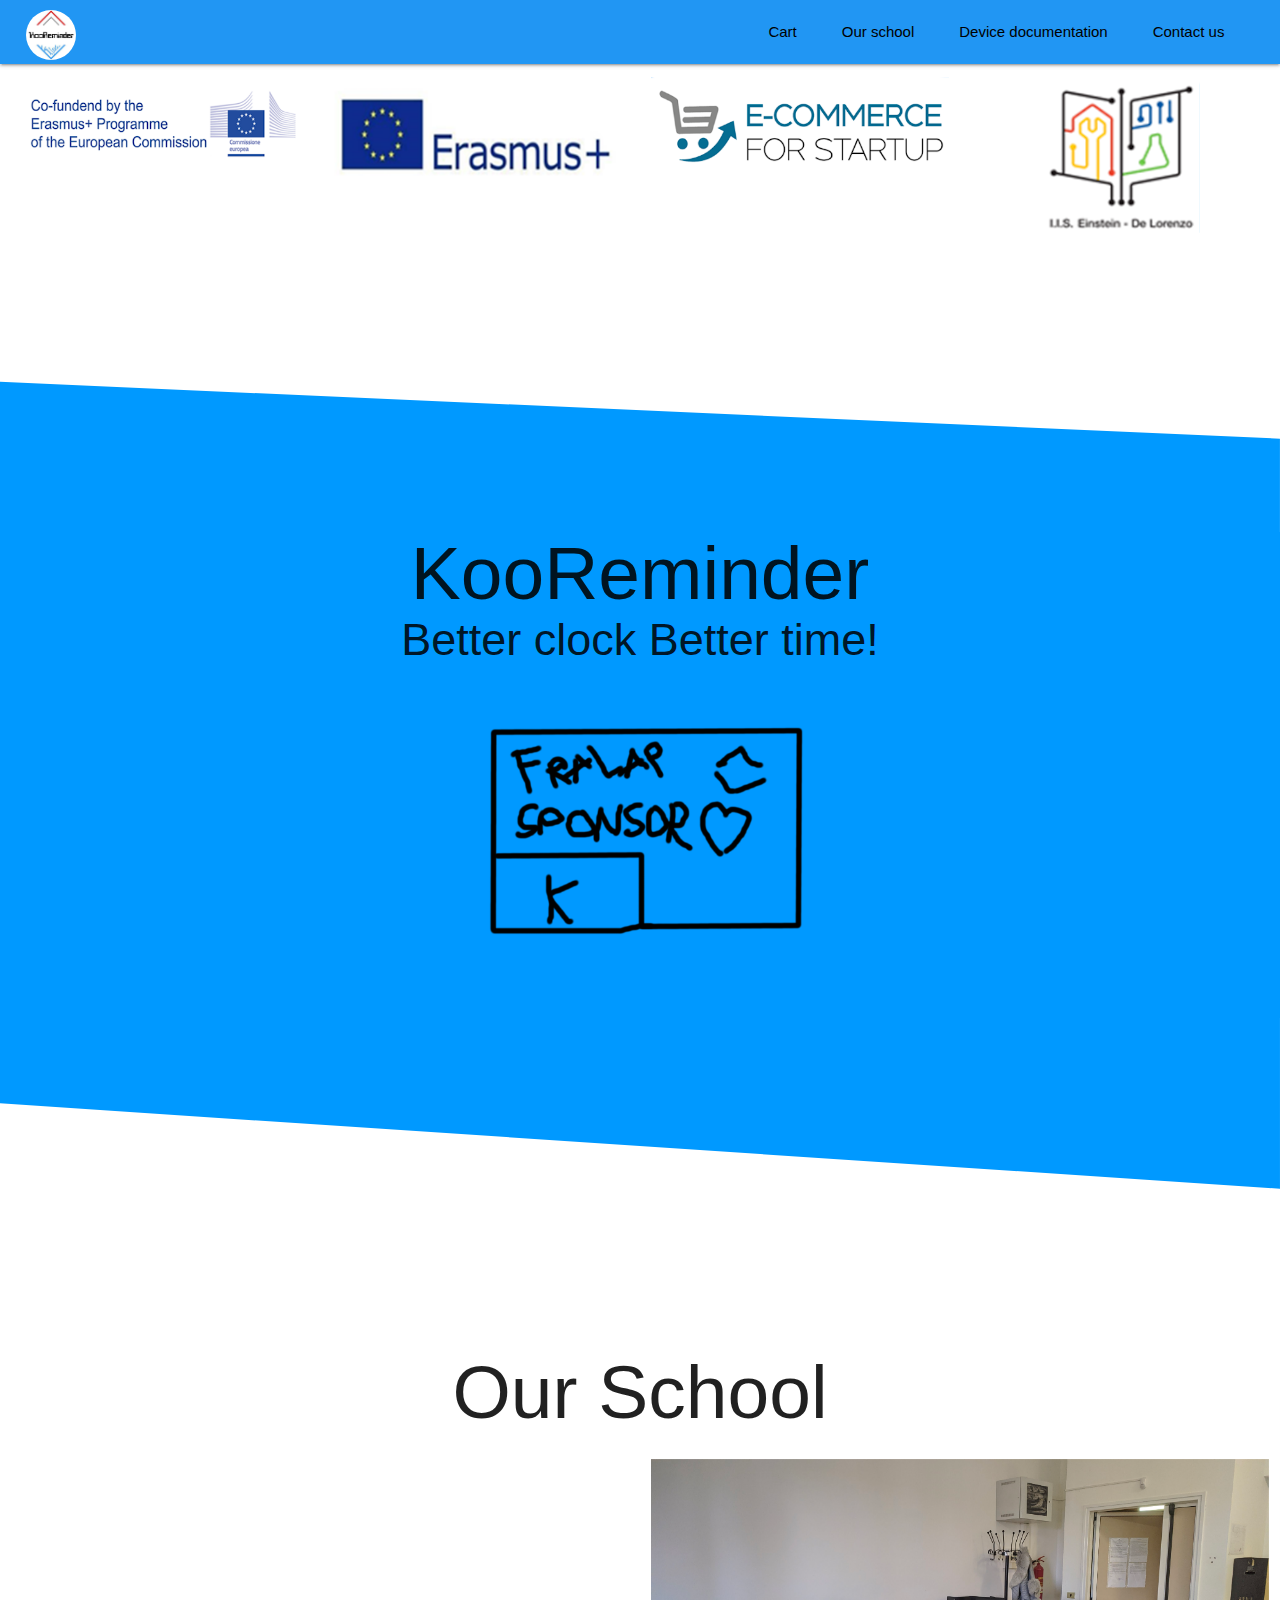
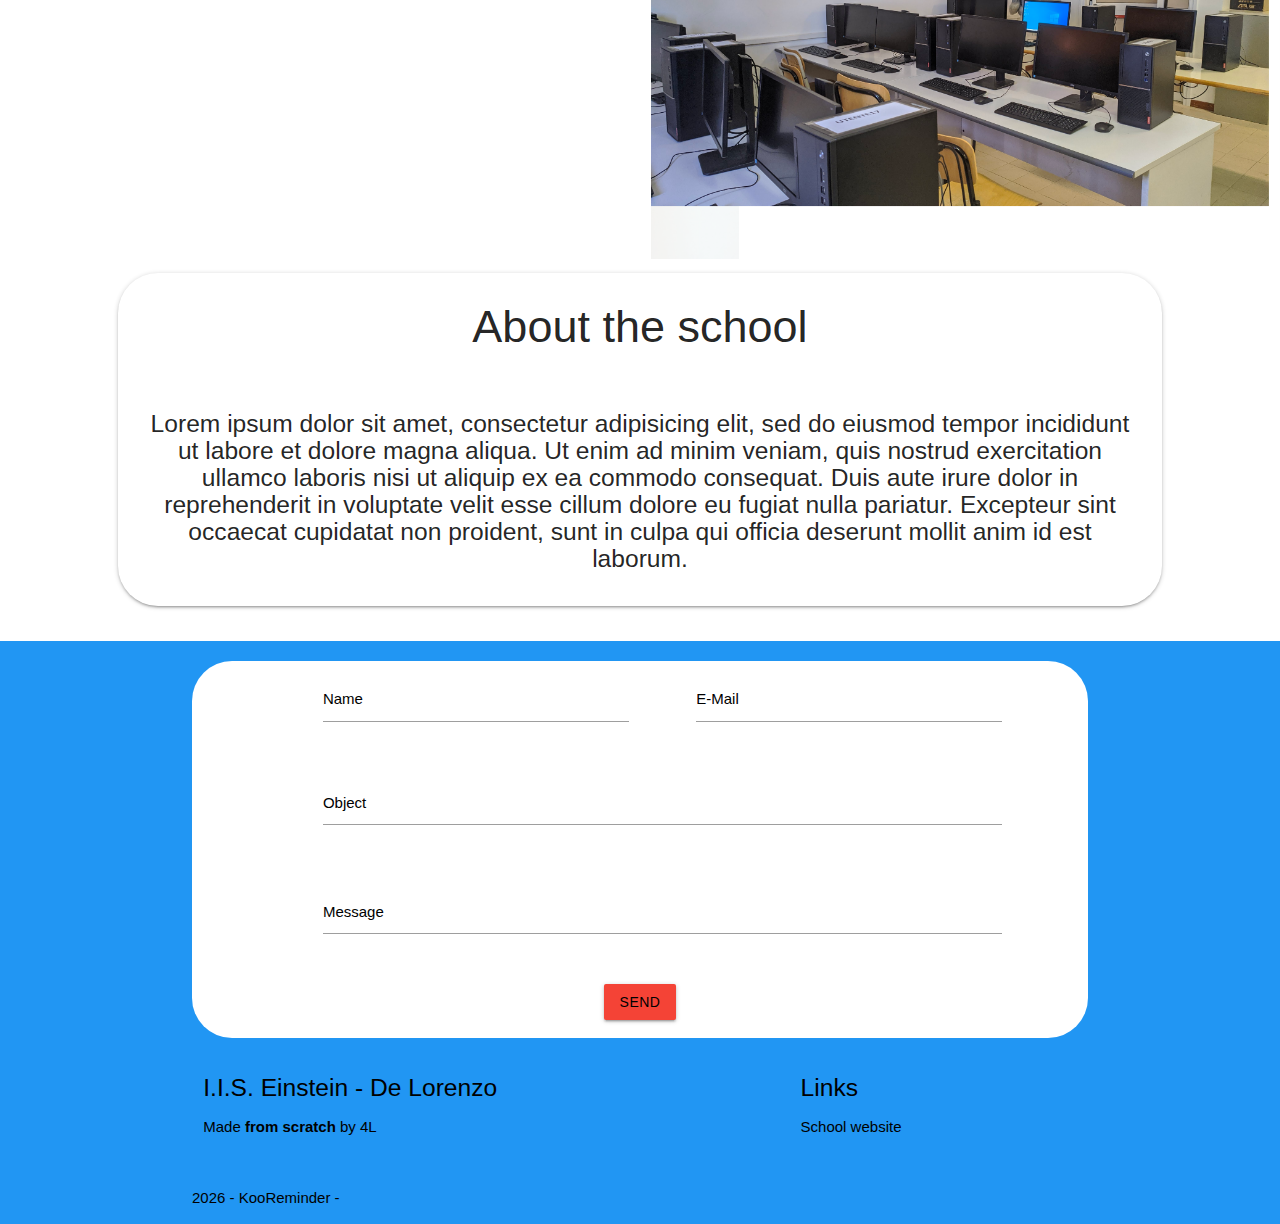
==== index.html @ 4bc5c668 "made cart.html MISSING: Mobile cart and some breakPoints" ====
<!DOCTYPE html>
<html>

  <head>
    <meta charset="utf-8">
    <meta name="viewport" content="width=device-width, initial-scale=1.0">
    <title>E-Commerce 4 StartUps</title>
    <!--Font lato-->
    <link rel="stylesheet" type="text/css" href="https://fonts.googleapis.com/css?family=Lato:300,400,700">
    <!--Font Comfortaa-->
    <link rel="stylesheet" type="text/css" href="https://fonts.googleapis.com/css?family=Comfortaa">
    <!--Materialize-->
    <link rel="stylesheet" href="css/materialize.min.css">
    <!--animations-->
    <link rel="stylesheet" href="css/aos.css" />
    <!--Custom CSS-->
    <link rel="stylesheet" href="css/style.css">
    <!--Material icons-->
    <link rel="stylesheet" href="https://cdn.materialdesignicons.com/3.5.95/css/materialdesignicons.min.css">
     <link href="https://fonts.googleapis.com/icon?family=Material+Icons" rel="stylesheet">
     <script src="js/jquery.min.js"></script>
     <script src="js/scrollto.js"></script>
  </head>
  <body>
    <!--navbar-->
    <nav >
   <div class="nav-wrapper blue spazio ">
     <a href="" class="brand-logo Comfortaa center-on-small-only "><img src="img/favicon.png"  height="50" width="50" class="img_nav rotondo " align="center"  ></a>
     <a href="" data-target="mobile-demo" class="sidenav-trigger"><i class=" black-text mdi mdi-menu"></i></a>
     <ul class="right hide-on-med-and-down">
       <li><a href="cart.html" class="Comfortaa black-text hoverable"><i class="right mdi mdi-cart"></i>Cart</a></li>
       <li><a onclick="scroll_to('ourSchool')" class="Comfortaa black-text hoverable"><i class="right mdi mdi-school"></i>Our school</a></li>
       <li><a href="docs.html" class="Comfortaa black-text hoverable"><i class="right mdi mdi-information"></i>Device documentation</a></li>
         <li><a onclick="scroll_to('contactDivForm')" class="Comfortaa black-text hoverable"><i class="right mdi mdi-comment-account " ></i>Contact us</a></li>
   </div>
 </nav>

 <ul class="sidenav" id="mobile-demo">
   <li><a href="cart.html" class="Comfortaa black-text hoverable"><i class="right mdi mdi-cart"></i>Cart</a></li>
   <li><a onclick="scroll_to('ourSchool')" class="Comfortaa black-text hoverable"><i class="right mdi mdi-school"></i>Our school</a></li>
   <li><a href="docs.html" class="Comfortaa black-text hoverable"><i class="right mdi mdi-information"></i>Device documentation</a></li>
     <li><a onclick="scroll_to('contactDivForm')" class="Comfortaa black-text hoverable"><i class="right mdi mdi-comment-account " ></i>Contact us</a></li>
 </ul>
 <!--main image-->
<div class="pTop row">
  <div class="col s12 m3">
    <center>
      <img class="responsive-img" src="img/EUcomm.png" alt="">
    <center>
  </div>
  <div class="col s12 m3">
    <center>
      <img class="responsive-img" src="img/Erasmus.png" alt="">
    <center>
  </div>
  <div class="col s12 m3">
    <center>
      <img class="responsive-img" src="img/ProjectLogo.png" alt="">
    <center>
  </div>
  <div class="col s12 m3">
    <center>
      <img class="responsive-img" src="img/scuola.png" alt="">
    <center>
  </div>
</div>
  <svg id="Tpath" xmlns="http://www.w3.org/2000/svg" viewBox="0 0 1440 300">
    <path fill="#0099ff" fill-opacity="1" d="M0,128L1440,192L1440,320L0,320Z"></path>
  </svg>
<div class="blueColor row noMargin">
  <div class="centerText col s12 m6 offset-m3 l6 offset-l3">
      <h1 class="noMargin">KooReminder</h1>
      <h3 class="noMargin">Better clock Better time!</h3>
  </div>
  <div class="col s12 m6 offset-m3">
    <img class="responsive-img" src="img/FrontKoo.png" alt="">
  </div>
</div>
  <svg xmlns="http://www.w3.org/2000/svg" viewBox="0 0 1440 320">
    <path fill="#0099ff" fill-opacity="1" d="M0,96L1440,192L1440,0L0,0Z"></path>
  </svg>

<div class="row centerText" id="ourSchool">
  <h1>Our School</h1>
  <div class="google-maps col s12 m6">
    <iframe width="100%" height="400px" src="https://www.google.com/maps/embed?pb=!1m14!1m8!1m3!1d3026.8823249500915!2d15.785512!3d40.6545243!3m2!1i1024!2i768!4f13.1!3m3!1m2!1s0x1338e2a6d225e8bd%3A0x8369373cceaf625f!2sIstituto%20di%20Istruzione%20Superiore%20%22Einstein%20-%20De%20LORENZO%22!5e0!3m2!1sit!2sit!4v1579086056162!5m2!1sit!2sit" frameborder="0" style="border:0;" allowfullscreen=""></iframe>
  </div>
  <div class="col s12 m6">
    <div class="carousel carousel-slider">
    <a class="carousel-item" href="#one!"><img src="img/c1.jpg"></a>
    <a class="carousel-item" href="#two!"><img src="img/c2.jpg"></a>
    <a class="carousel-item" href="#three!"><img src="img/c3.jpg"></a>
  </div>
  </div>
  <div class="col s12 m10 offset-m1">
    <div class="card horizontal rounded hoverable">
      <div class="card-stacked">
        <div class="card-title">
          <h3>About the school</h3>
        </div>
        <div class="card-content">
          <h5>Lorem ipsum dolor sit amet, consectetur adipisicing elit, sed do eiusmod tempor incididunt ut labore et dolore magna aliqua. Ut enim ad minim veniam, quis nostrud exercitation ullamco laboris nisi ut aliquip ex ea commodo consequat. Duis aute irure dolor in reprehenderit in voluptate velit esse cillum dolore eu fugiat nulla pariatur. Excepteur sint occaecat cupidatat non proident, sunt in culpa qui officia deserunt mollit anim id est laborum.</h5>
        </div>
      </div>
    </div>
  </div>
</div>

<!--Floating action button-->
<div id="back-to-top" class="fixed-action-btn">
  <a class="btn-floating btn-large red">
    <i class="mdi mdi-chevron-up"></i>
  </a>
</div>

 <footer class="page-footer blue">
         <div id="contactDivForm"class="container">
           <form id="contactForm" class="rounded hoverable black-text white" action="https://formspree.io/mlejbjpa" method="POST">
        <div class="row">
          <div class="input-field col s12 m5 offset-m1">
            <i class="mdi mdi-account-circle prefix"></i>
            <input id="name" type="text" name="name" required="required" class="validate">
            <label for="name">Name</label>
          </div>
          <div class="input-field col s12 m5">
            <i class="mdi mdi-contact-mail prefix"></i>
            <input id="mail" type="email" name="_replyto" required="required" class="validate">
            <label for="mail">E-Mail</label>
          </div>
        </div>
        <div class="row">
          <div class="input-field col s12 m10 offset-m1">
            <i class="mdi mdi-folder-text prefix"></i>
            <textarea id="oggetto" name="Subject" data-length="64" required="" class="materialize-textarea"></textarea>
            <label for="oggetto">Object</label>
          </div>
        </div>
        <div class="row">
          <div class="input-field col s12 m10 offset-m1">
            <i class="mdi mdi-text-subject prefix"></i>
            <textarea id="messaggio" name="message" required="" class="materialize-textarea"></textarea>
            <label for="messaggio">Message</label>
          </div>
        </div>
        <div class="center row pBottom">
          <input class="btn red black-text" type="submit" value="Send">
        </div>
      </form>
           <div class="row">
             <div class="col l6 s12">
               <h5 class="black-text">I.I.S. Einstein - De Lorenzo</h5>
               <p class="black-text">Made <b>from scratch</b> by 4L </p>
             </div>
             <div class="col l4 offset-l2 s12">
               <h5 class="black-text">Links</h5>
               <ul>
                 <li><a class="tooltipped black-text" data-position="top" data-tooltip="our is better" target=”_blank” href="https://www.itigeopz.edu.it"><i class="mdi mdi-application"></i> School website</a></li>
               </ul>
             </div>
           </div>
         </div>
         <div class="footer-copyright black-text blue">
           <div class="container blue">
           <i class="mdi mdi-copyright"></i> <span id="year">yyyy</span> - KooReminder -
           </div>
         </div>
       </footer>
	 <!--Javascript things-->
 	<script src="js/lazyload.js"></script>
 	<script src="js/materialize.min.js"></script>
 	<script src="js/masonry.pkgd.min.js"></script>
 	<script src="js/aos.js"></script>
 	<script>AOS.init({disable: 'mobile'});</script>
 	<script src="js/date.js"></script>
 	<script src="js/main.js"></script>
 	<script src="js/btt.js"></script>
  </body>
</html>
---- css/style.css ----
.nav-wrapper{
  padding-left: 2%;
  padding-right: 2%;
}

.pTop{
  padding-top: 1%;
}

.pBottom{
  padding-bottom: 2%;
}
.noMargin{
  margin: 0;
}

.blueColor{
  background-color: #0099ff;
}

.centerText{
  text-align: center;
}

#Tpath{
  position: relative;
  top: 1vh;
}

h1{
    font-size: 2.8rem !important;
  }

  h3{
    font-size: 1.8rem !important;
  }

  @media screen and (min-width: 321px){
    h1{
      font-size: 3rem !important;
    }
    h3{
      font-size: 2rem !important;
    }
}

@media screen and (min-width: 500px){
  h1{
    font-size: 5rem !important;
  }
  h3{
    font-size: 3rem !important;
  }
}

/* label color */
 .input-field label {
   color: #000 !important;
 }

 /* label focus color */
 .input-field input[type=text]:focus + label {
   color: #000 !important;
 }
 /* label underline focus color */
 .input-field input[type=text]:focus {
   border-bottom: 1px solid #000 !important;
   box-shadow: 0 1px 0 0 #000 !important;
 }

 /* icon prefix focus color */
 .input-field .prefix.active {
   color: #000 !important;
 }

 /* label focus color */
 .input-field input[type=email]:focus + label {
   color: #000 !important;
 }

 /* label underline focus color */
 .input-field input[type=email]:focus {
   border-bottom: 1px solid #000 !important;
   box-shadow: 0 1px 0 0 #000 !important;
 }

 /* label underline focus color */
 .materialize-textarea:focus {
   border-bottom: 1px solid #000 !important;
   box-shadow: 0 1px 0 0 #000 !important;
 }

.rounded{
  border-radius: 40px;
}
.rotondo{
  border-radius: 50%;
}

.buttonP{
  padding: 5%;
}

.cart-row{
  margin-top: 3%;
  margin-bottom: 3%;
}

.right-text{
  text-align: right !important;
}
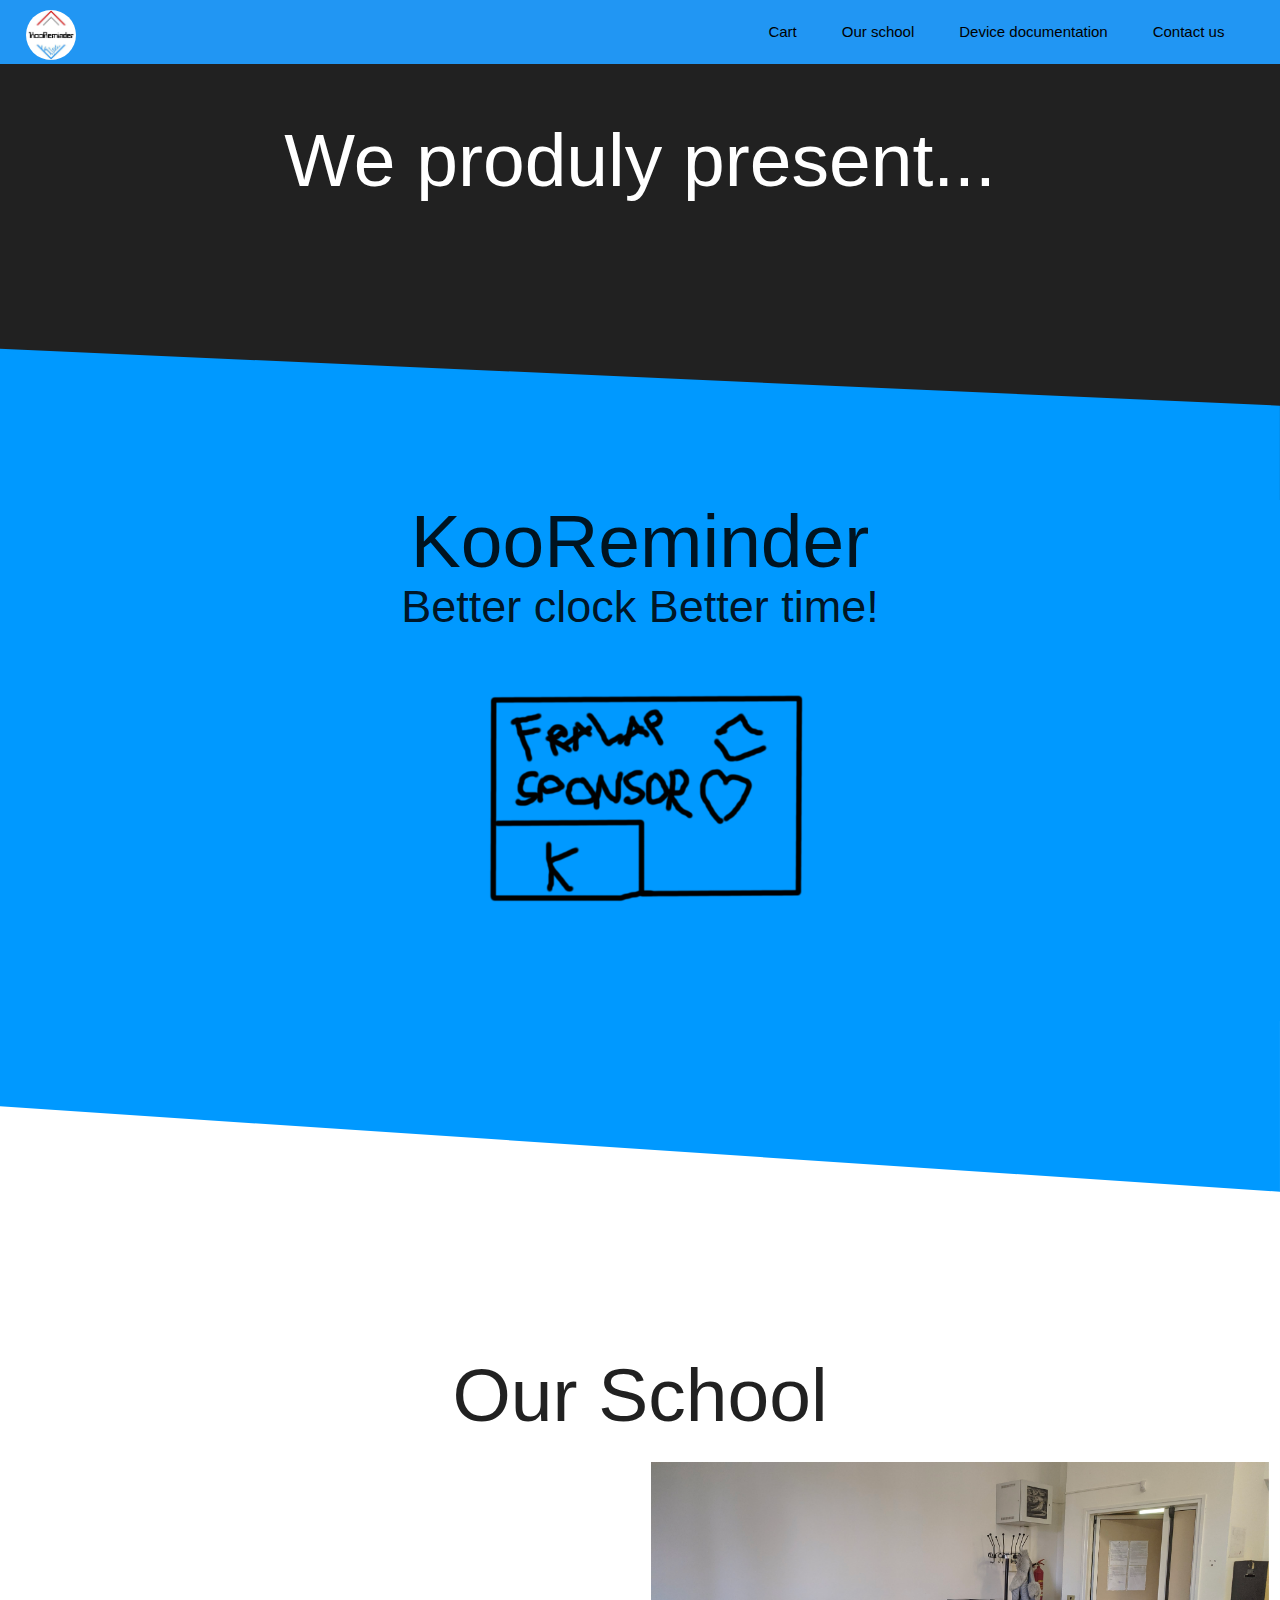
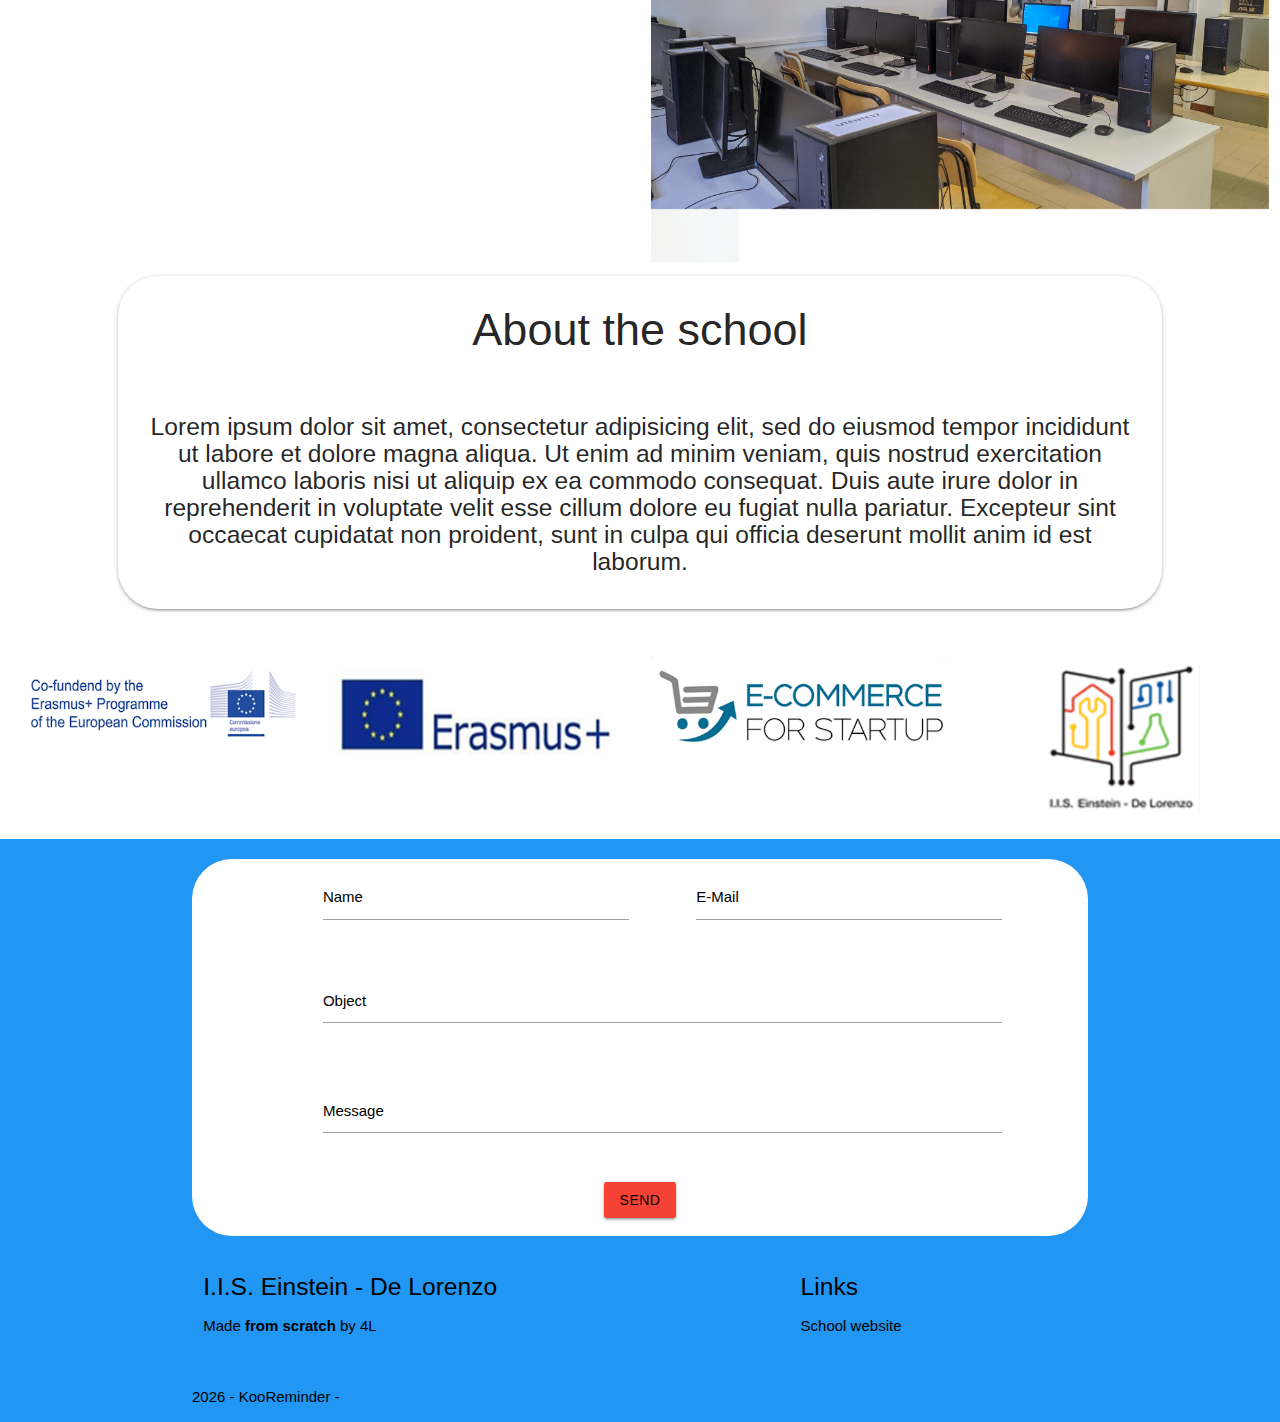
==== commit 38c08192: "a lot of style changes" ====
--- a/index.html
+++ b/index.html
@@ -42,28 +42,14 @@
      <li><a onclick="scroll_to('contactDivForm')" class="Comfortaa black-text hoverable"><i class="right mdi mdi-comment-account " ></i>Contact us</a></li>
  </ul>
  <!--main image-->
-<div class="pTop row">
-  <div class="col s12 m3">
-    <center>
-      <img class="responsive-img" src="img/EUcomm.png" alt="">
-    <center>
+<!-- TODO: Koo image -->
+
+<div class="grey darken-4">
+  <div class="pTop center white-text">
+    <h1><span data-aos="fade-up" data-aos-duration="2000">We produly present</span><span data-aos="fade-up" data-aos-duration="3000">.</span><span data-aos="fade-up" data-aos-duration="3000">.</span><span data-aos="fade-up" data-aos-duration="3000">.</span></h1>
   </div>
-  <div class="col s12 m3">
-    <center>
-      <img class="responsive-img" src="img/Erasmus.png" alt="">
-    <center>
-  </div>
-  <div class="col s12 m3">
-    <center>
-      <img class="responsive-img" src="img/ProjectLogo.png" alt="">
-    <center>
-  </div>
-  <div class="col s12 m3">
-    <center>
-      <img class="responsive-img" src="img/scuola.png" alt="">
-    <center>
-  </div>
-</div>
+
+
   <svg id="Tpath" xmlns="http://www.w3.org/2000/svg" viewBox="0 0 1440 300">
     <path fill="#0099ff" fill-opacity="1" d="M0,128L1440,192L1440,320L0,320Z"></path>
   </svg>
@@ -72,9 +58,11 @@
       <h1 class="noMargin">KooReminder</h1>
       <h3 class="noMargin">Better clock Better time!</h3>
   </div>
-  <div class="col s12 m6 offset-m3">
+  <div class="col s12 m6 offset-m3 center">
     <img class="responsive-img" src="img/FrontKoo.png" alt="">
+    <a href="docs.html" data-aos="fade-up" class="red waves-effect waves-light btn"><i class="mdi mdi-chevron-right right"></i>Discover More</a>
   </div>
+</div>
 </div>
   <svg xmlns="http://www.w3.org/2000/svg" viewBox="0 0 1440 320">
     <path fill="#0099ff" fill-opacity="1" d="M0,96L1440,192L1440,0L0,0Z"></path>
@@ -103,6 +91,29 @@
         </div>
       </div>
     </div>
+  </div>
+</div>
+
+<div class="pTop row">
+  <div class="col s12 m3">
+    <center>
+      <img class="responsive-img" src="img/EUcomm.png" alt="">
+    <center>
+  </div>
+  <div class="col s12 m3">
+    <center>
+      <img class="responsive-img" src="img/Erasmus.png" alt="">
+    <center>
+  </div>
+  <div class="col s12 m3">
+    <center>
+      <img class="responsive-img" src="img/ProjectLogo.png" alt="">
+    <center>
+  </div>
+  <div class="col s12 m3">
+    <center>
+      <img class="responsive-img" src="img/scuola.png" alt="">
+    <center>
   </div>
 </div>
 
@@ -170,7 +181,7 @@
  	<script src="js/materialize.min.js"></script>
  	<script src="js/masonry.pkgd.min.js"></script>
  	<script src="js/aos.js"></script>
- 	<script>AOS.init({disable: 'mobile'});</script>
+ 	<script>AOS.init();</script>
  	<script src="js/date.js"></script>
  	<script src="js/main.js"></script>
  	<script src="js/btt.js"></script>
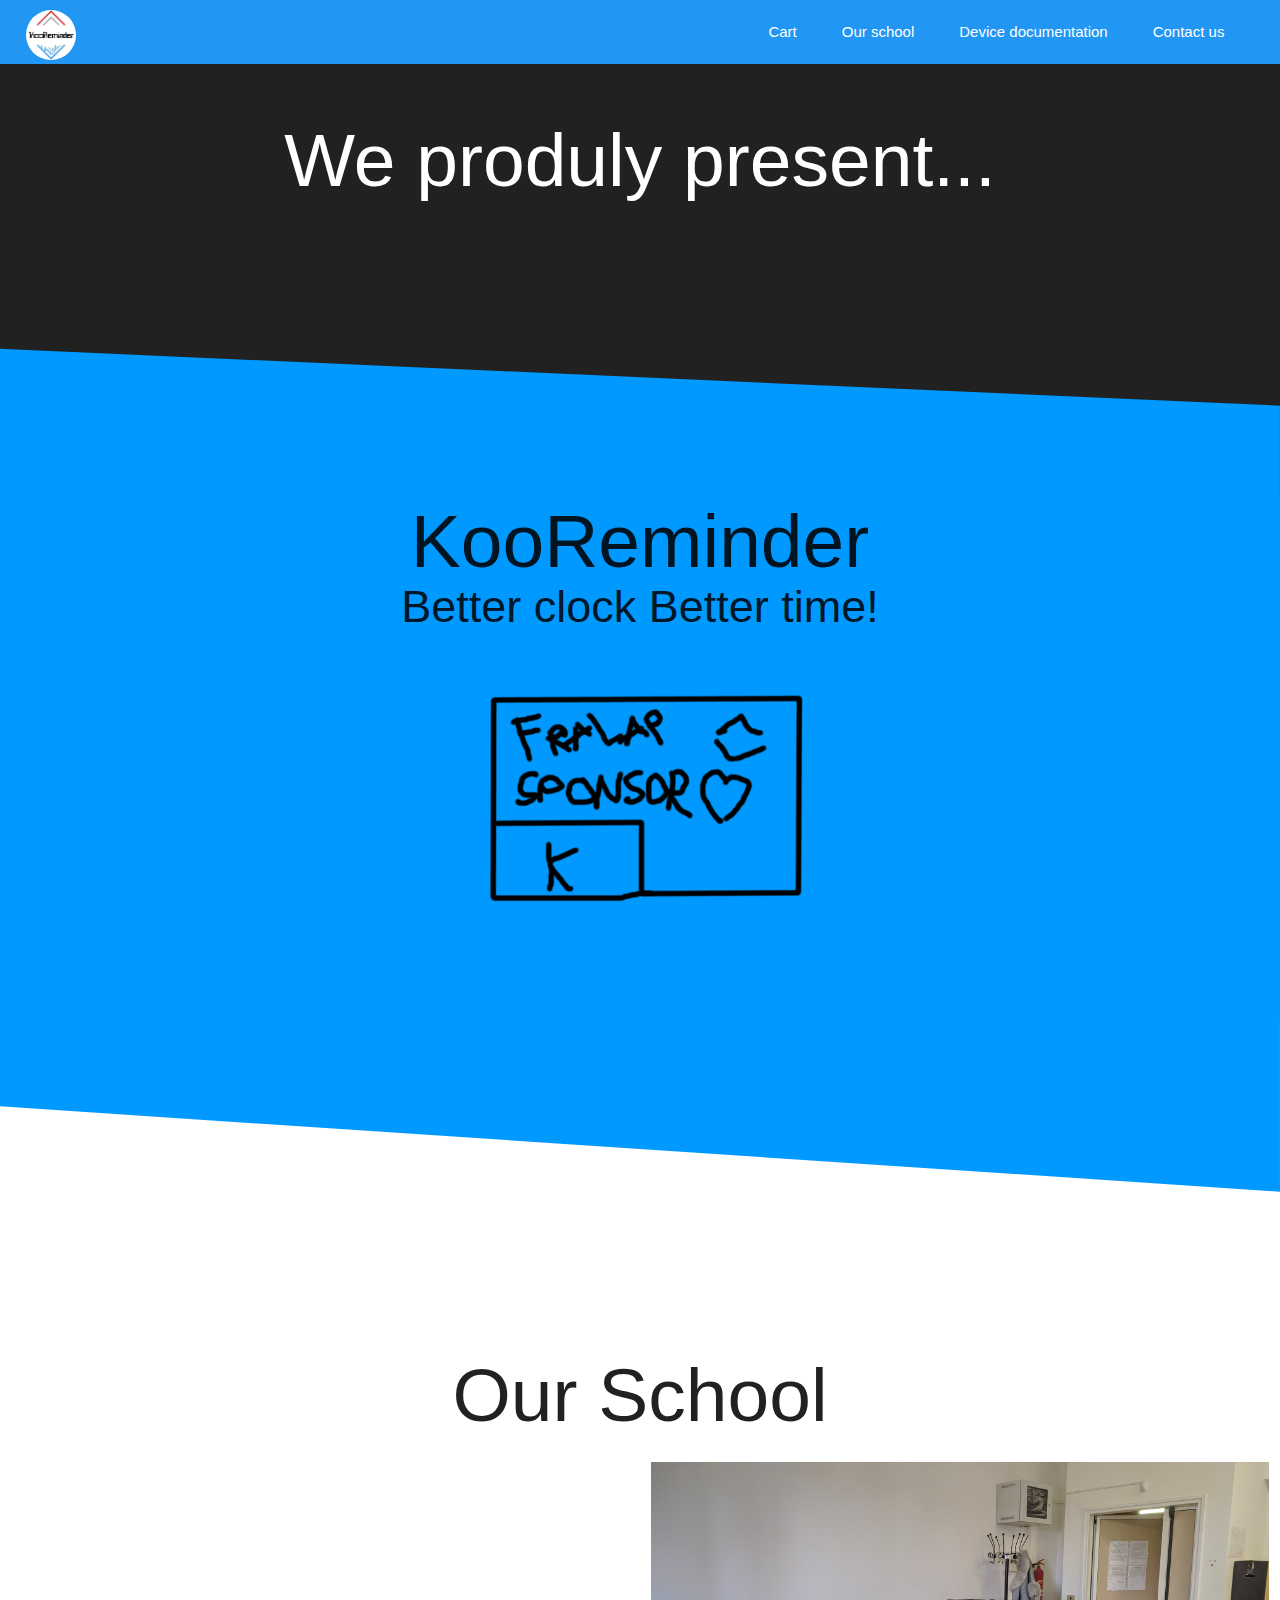
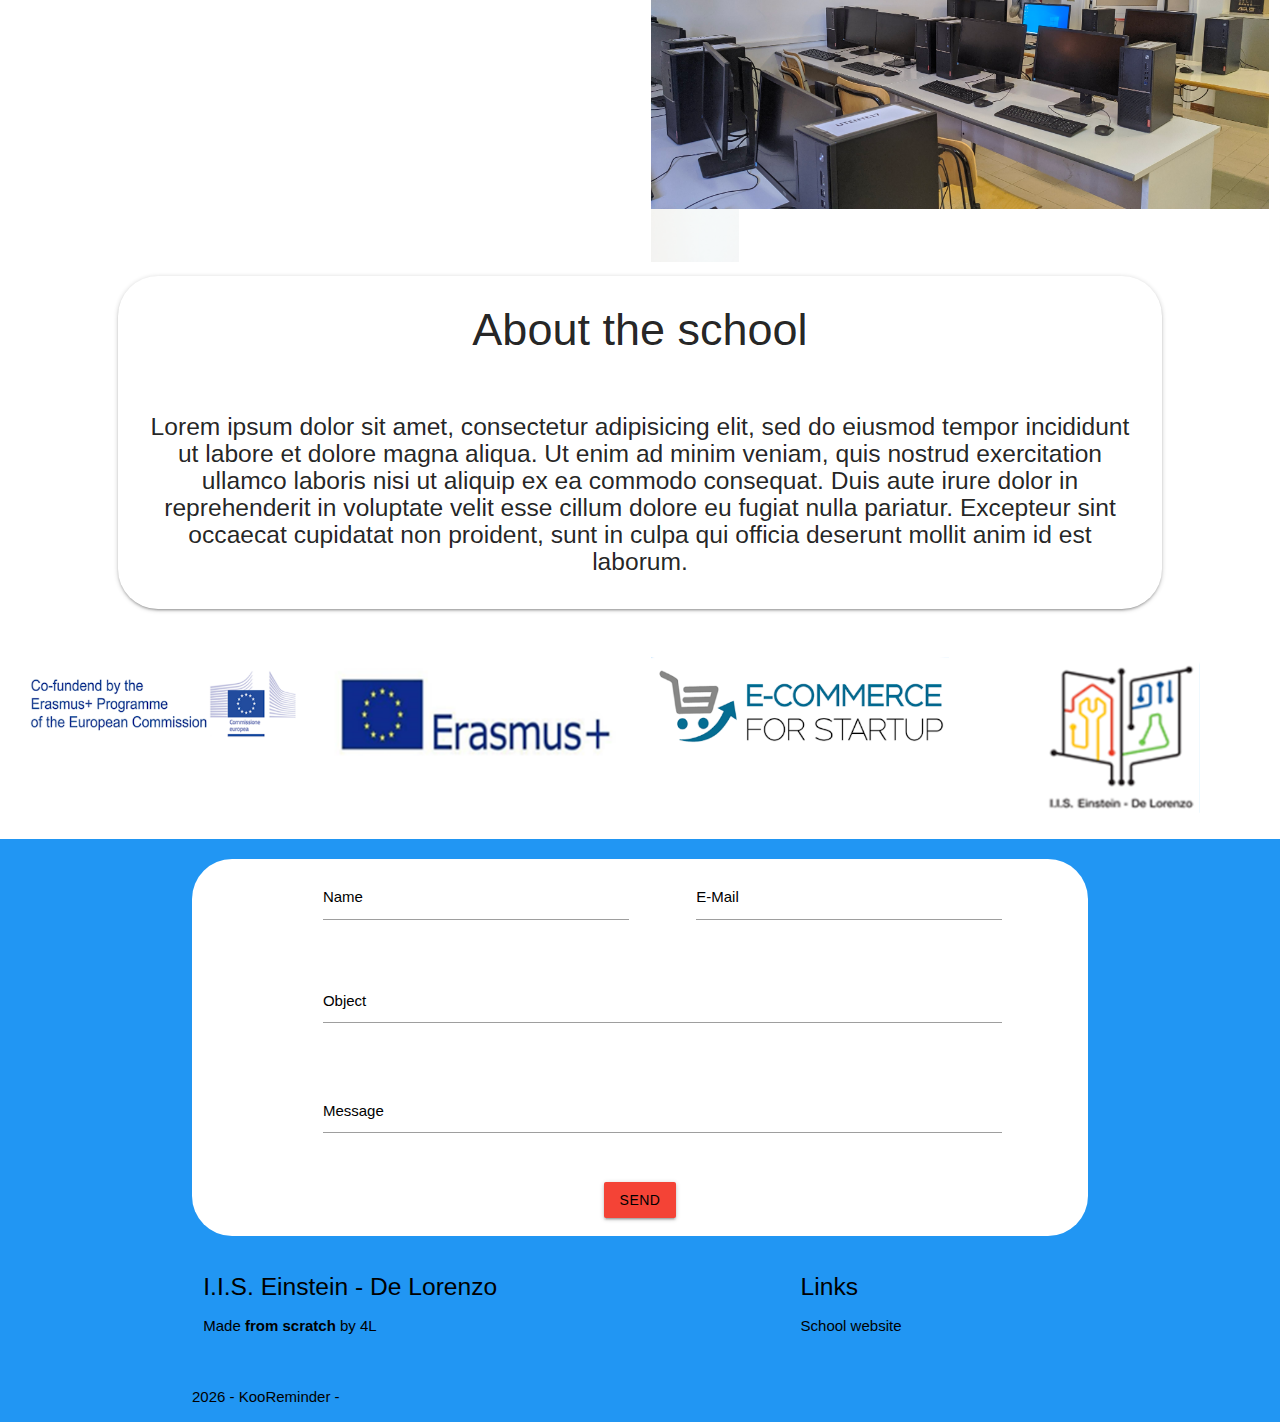
==== commit 1cbabdfc: "Almost finished index and cart, working no" ====
--- a/index.html
+++ b/index.html
@@ -17,21 +17,20 @@
     <link rel="stylesheet" href="css/style.css">
     <!--Material icons-->
     <link rel="stylesheet" href="https://cdn.materialdesignicons.com/3.5.95/css/materialdesignicons.min.css">
-     <link href="https://fonts.googleapis.com/icon?family=Material+Icons" rel="stylesheet">
      <script src="js/jquery.min.js"></script>
      <script src="js/scrollto.js"></script>
   </head>
   <body>
     <!--navbar-->
     <nav >
-   <div class="nav-wrapper blue spazio ">
+   <div class="nav-wrapper blue spazio">
      <a href="" class="brand-logo Comfortaa center-on-small-only "><img src="img/favicon.png"  height="50" width="50" class="img_nav rotondo " align="center"  ></a>
      <a href="" data-target="mobile-demo" class="sidenav-trigger"><i class=" black-text mdi mdi-menu"></i></a>
      <ul class="right hide-on-med-and-down">
-       <li><a href="cart.html" class="Comfortaa black-text hoverable"><i class="right mdi mdi-cart"></i>Cart</a></li>
-       <li><a onclick="scroll_to('ourSchool')" class="Comfortaa black-text hoverable"><i class="right mdi mdi-school"></i>Our school</a></li>
-       <li><a href="docs.html" class="Comfortaa black-text hoverable"><i class="right mdi mdi-information"></i>Device documentation</a></li>
-         <li><a onclick="scroll_to('contactDivForm')" class="Comfortaa black-text hoverable"><i class="right mdi mdi-comment-account " ></i>Contact us</a></li>
+       <li><a href="cart.html" class="white-text Comfortaa black-text hoverable"><i class="right mdi mdi-cart"></i>Cart</a></li>
+       <li><a onclick="scroll_to('ourSchool')" class="white-text Comfortaa black-text hoverable"><i class="right mdi mdi-school"></i>Our school</a></li>
+       <li><a href="docs.html" class="white-text Comfortaa black-text hoverable"><i class="right mdi mdi-information"></i>Device documentation</a></li>
+         <li><a onclick="scroll_to('contactDivForm')" class="white-text Comfortaa black-text hoverable"><i class="right mdi mdi-comment-account " ></i>Contact us</a></li>
    </div>
  </nav>
 
@@ -41,8 +40,6 @@
    <li><a href="docs.html" class="Comfortaa black-text hoverable"><i class="right mdi mdi-information"></i>Device documentation</a></li>
      <li><a onclick="scroll_to('contactDivForm')" class="Comfortaa black-text hoverable"><i class="right mdi mdi-comment-account " ></i>Contact us</a></li>
  </ul>
- <!--main image-->
-<!-- TODO: Koo image -->
 
 <div class="grey darken-4">
   <div class="pTop center white-text">
@@ -187,3 +184,5 @@
  	<script src="js/btt.js"></script>
   </body>
 </html>
+
+<!-- TODO: Change images, school description -->
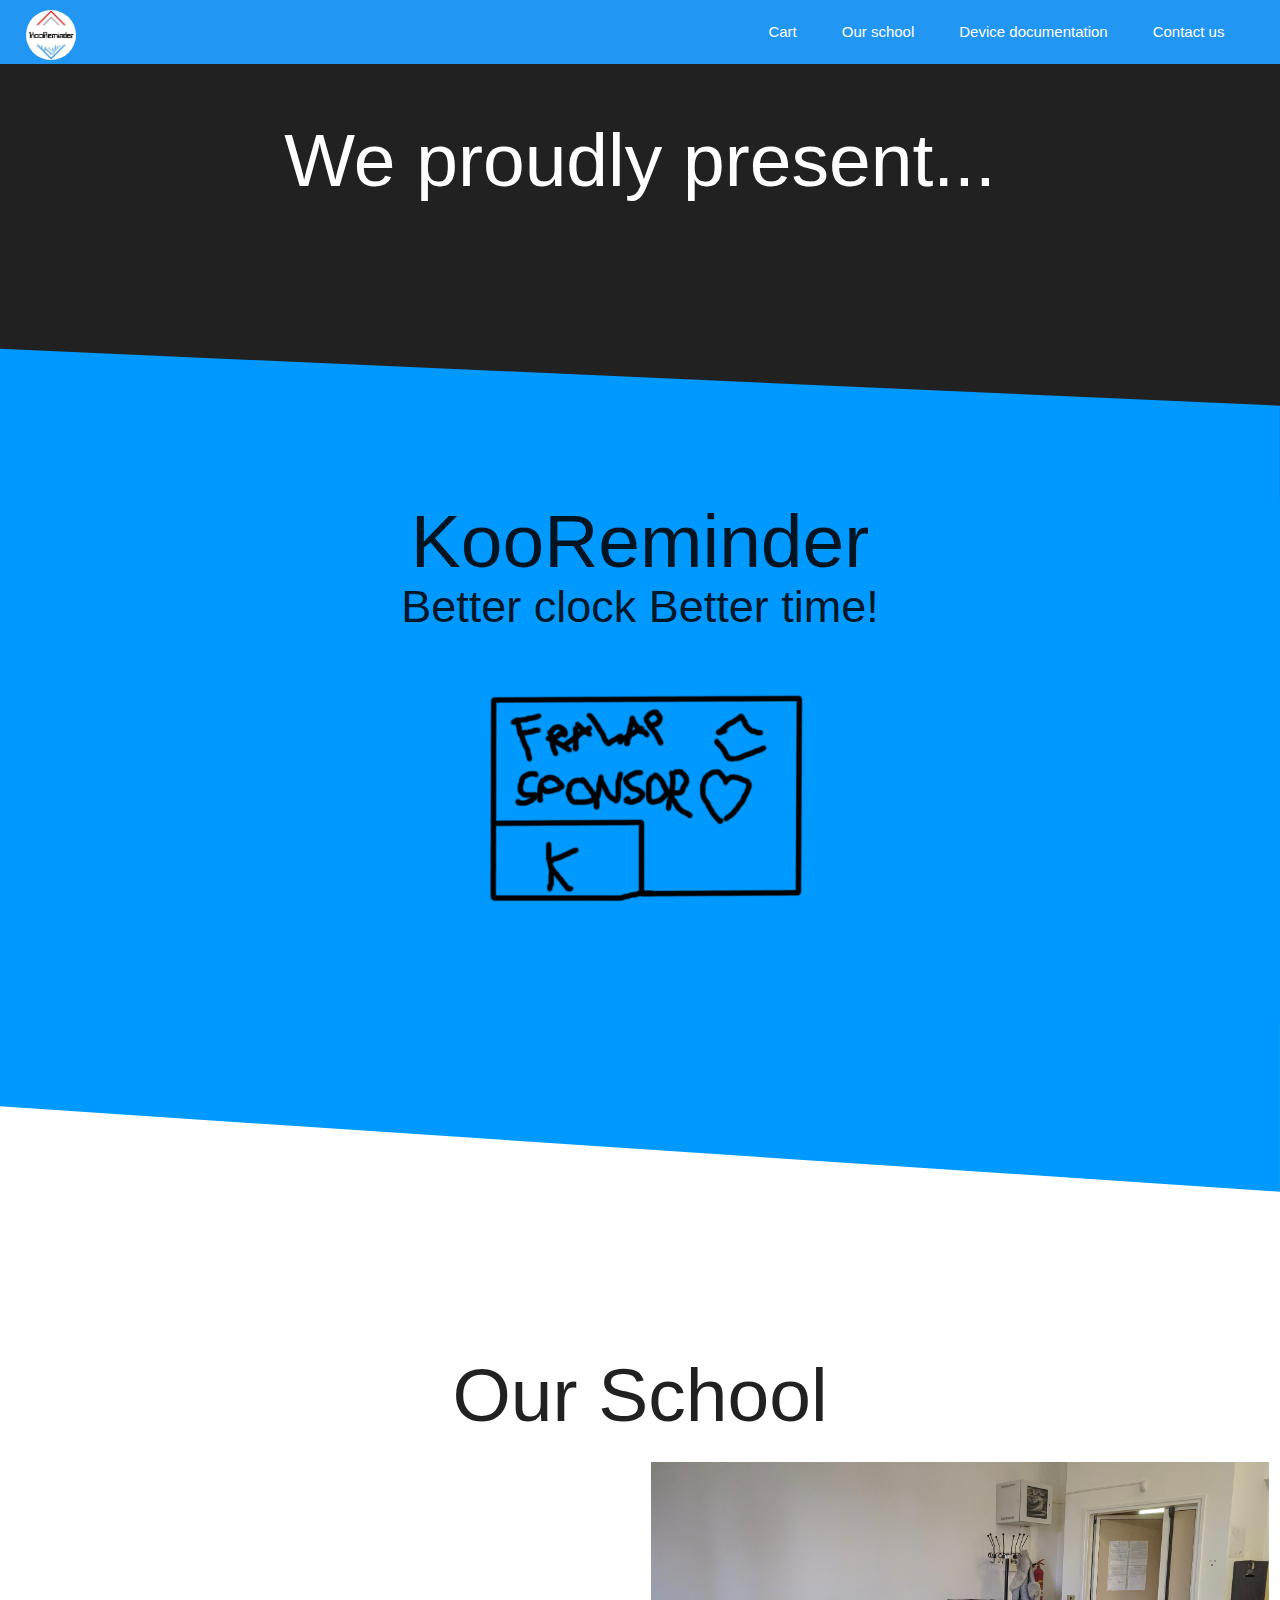
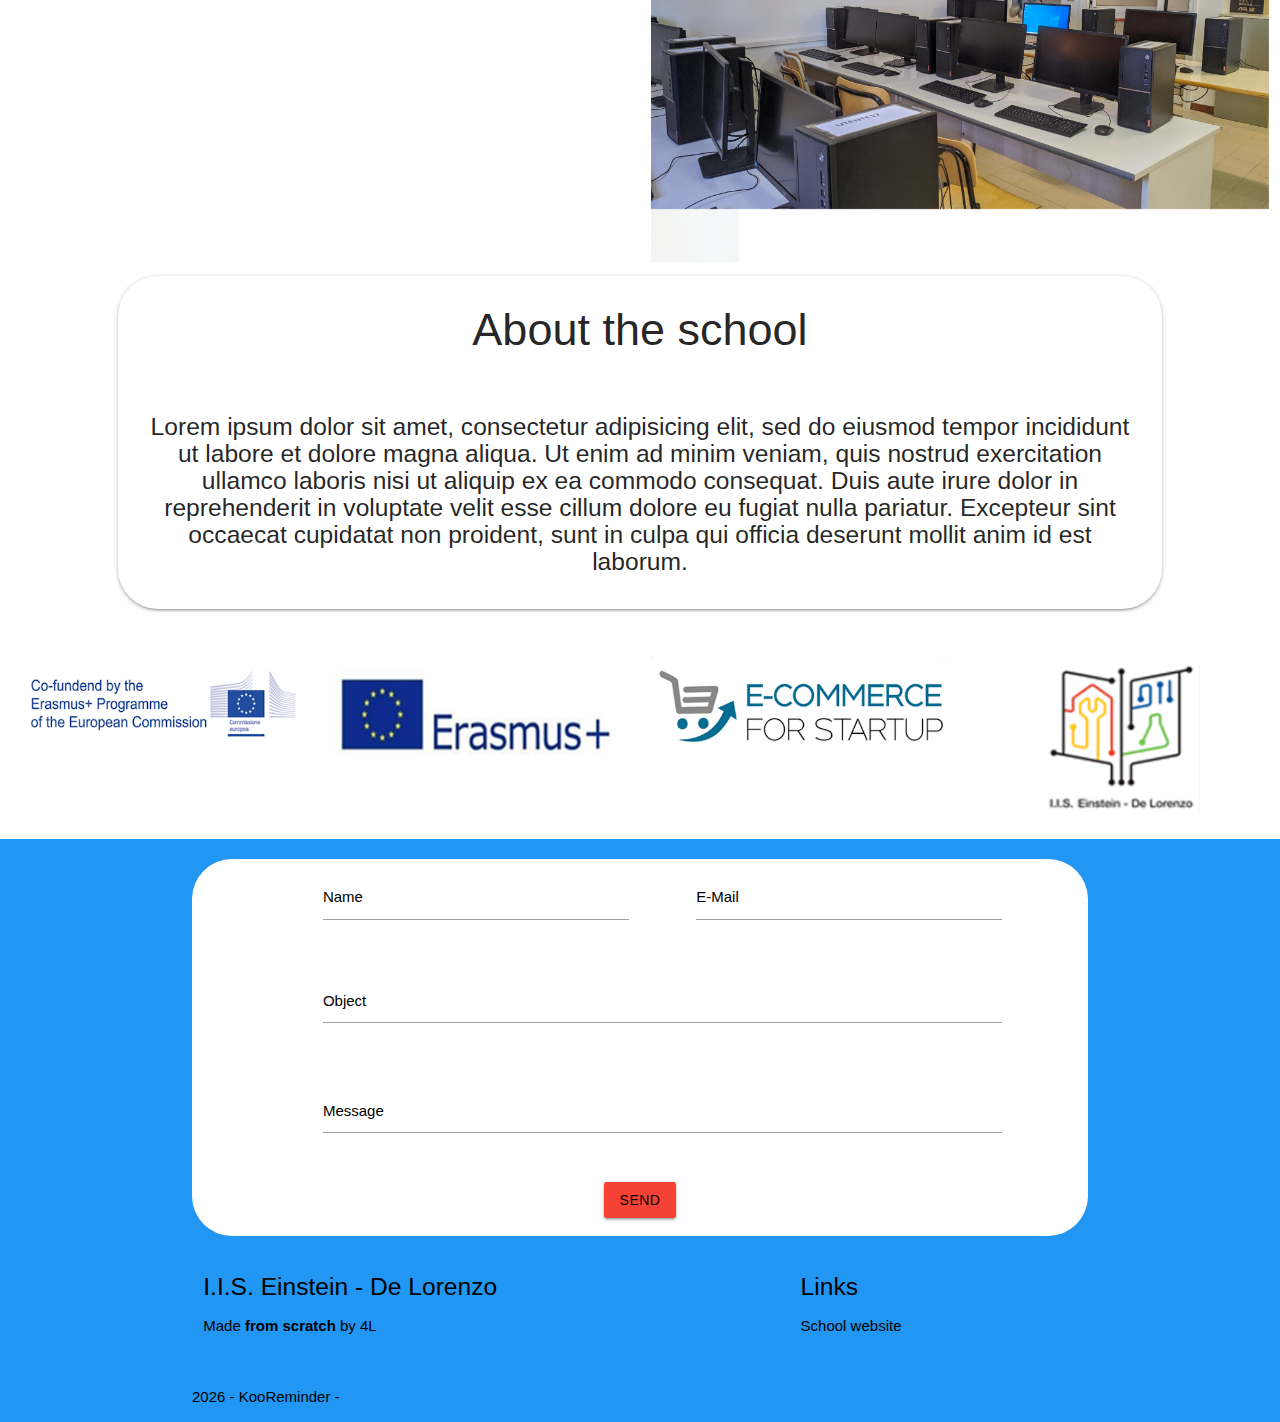
==== commit 219f398a: "aggiustato inglese" ====
--- a/index.html
+++ b/index.html
@@ -43,7 +43,7 @@
 
 <div class="grey darken-4">
   <div class="pTop center white-text">
-    <h1><span data-aos="fade-up" data-aos-duration="2000">We produly present</span><span data-aos="fade-up" data-aos-duration="3000">.</span><span data-aos="fade-up" data-aos-duration="3000">.</span><span data-aos="fade-up" data-aos-duration="3000">.</span></h1>
+    <h1><span data-aos="fade-up" data-aos-duration="2000">We proudly present</span><span data-aos="fade-up" data-aos-duration="3000">.</span><span data-aos="fade-up" data-aos-duration="3000">.</span><span data-aos="fade-up" data-aos-duration="3000">.</span></h1>
   </div>
 
 
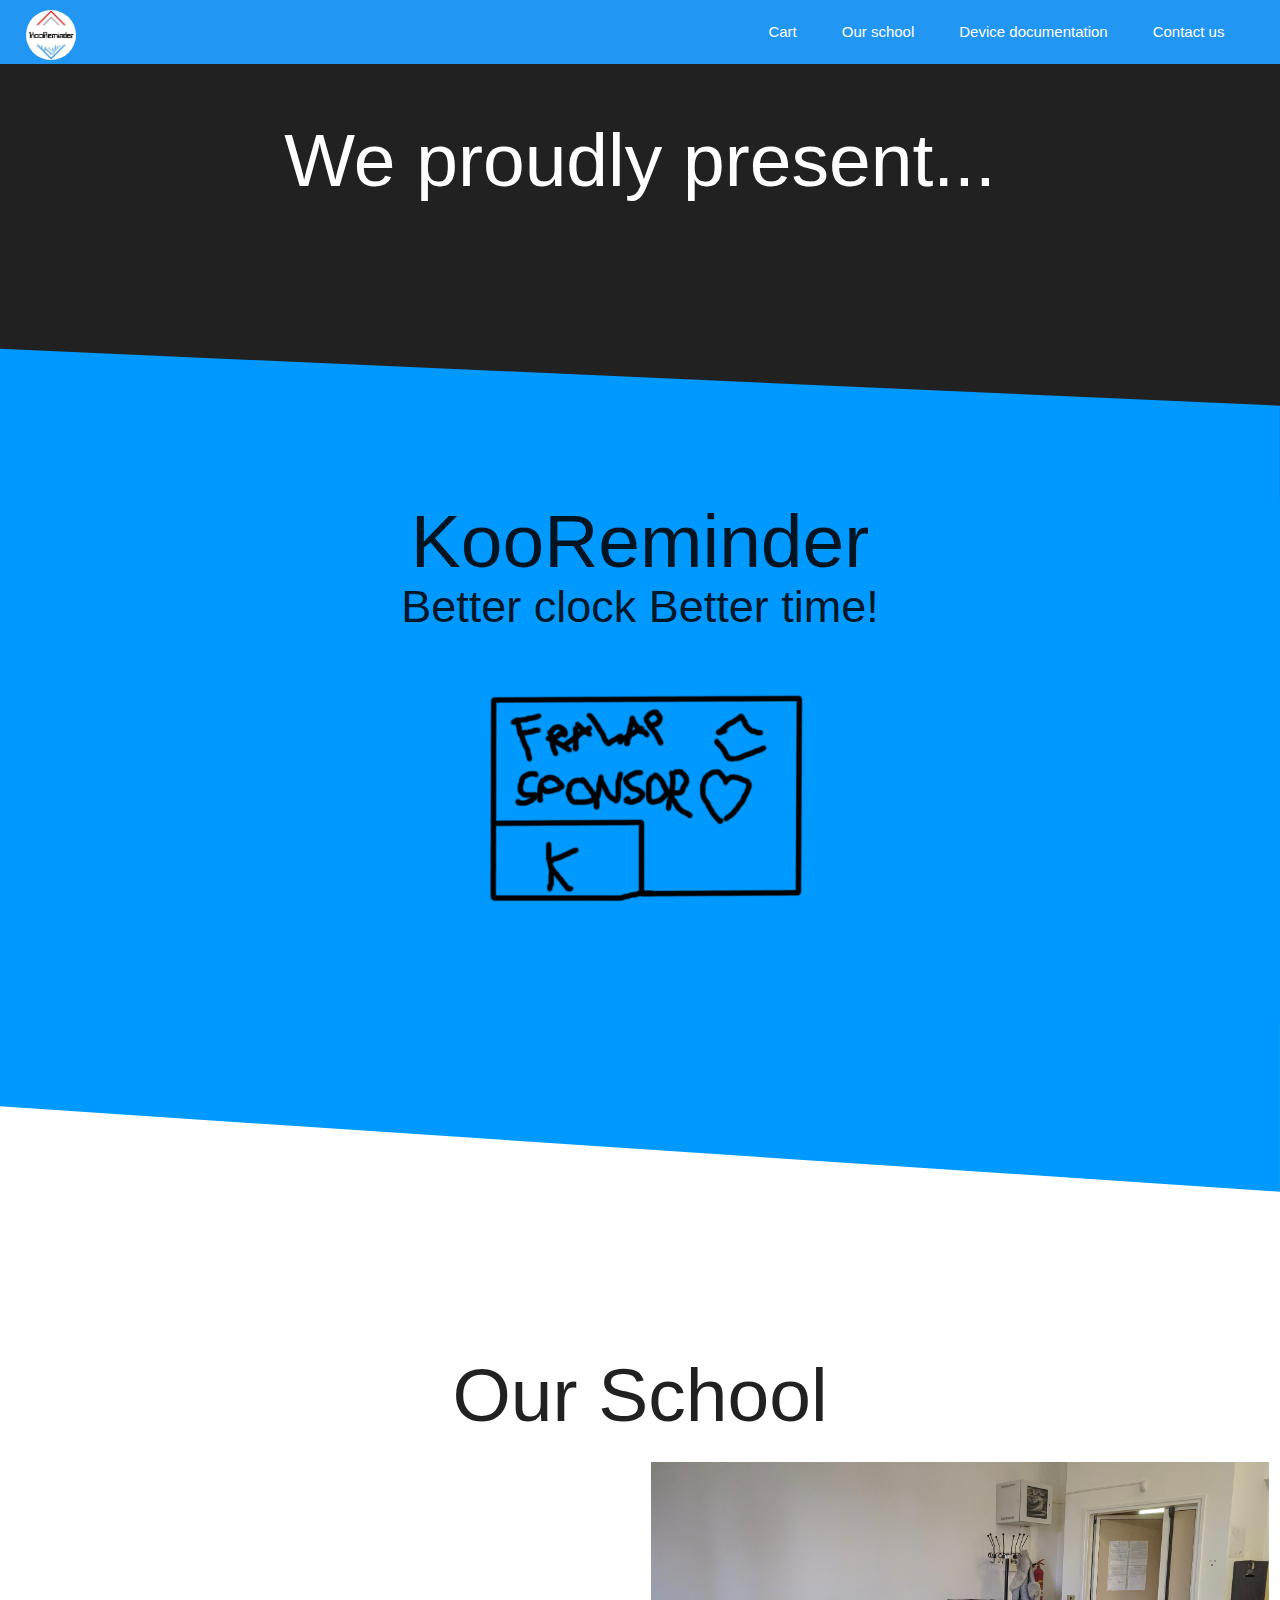
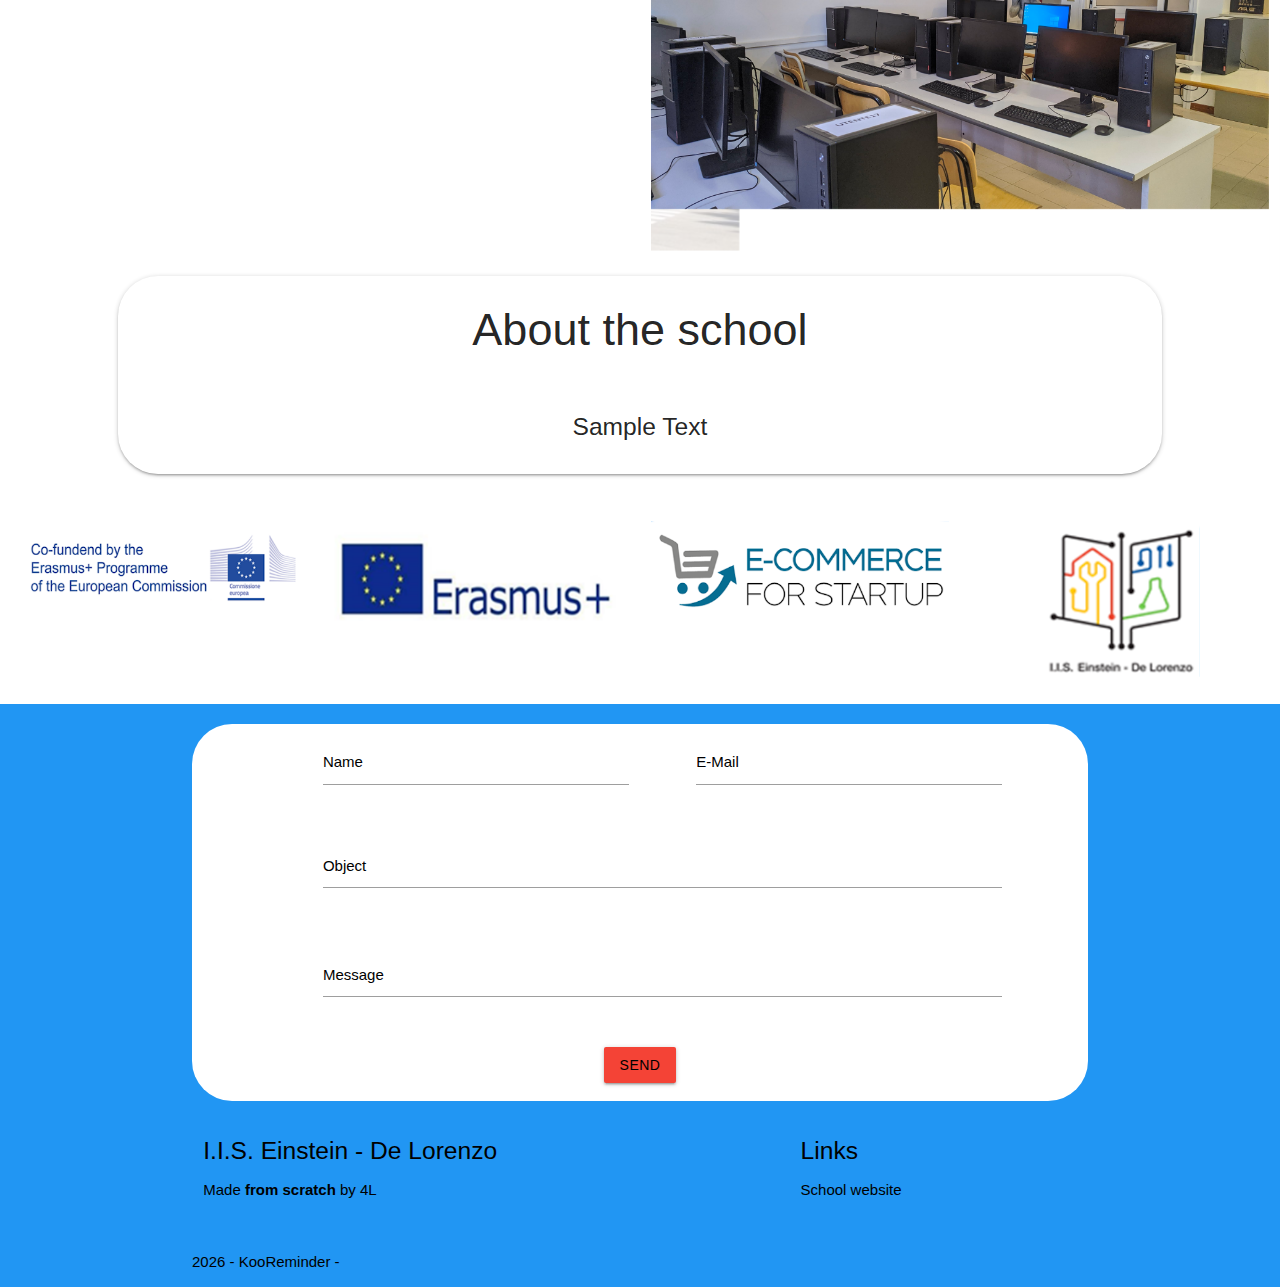
==== commit 8ecf34dd: "modified docs (cool++)" ====
--- a/index.html
+++ b/index.html
@@ -84,7 +84,7 @@
           <h3>About the school</h3>
         </div>
         <div class="card-content">
-          <h5>Lorem ipsum dolor sit amet, consectetur adipisicing elit, sed do eiusmod tempor incididunt ut labore et dolore magna aliqua. Ut enim ad minim veniam, quis nostrud exercitation ullamco laboris nisi ut aliquip ex ea commodo consequat. Duis aute irure dolor in reprehenderit in voluptate velit esse cillum dolore eu fugiat nulla pariatur. Excepteur sint occaecat cupidatat non proident, sunt in culpa qui officia deserunt mollit anim id est laborum.</h5>
+          <h5>Sample Text</h5>
         </div>
       </div>
     </div>
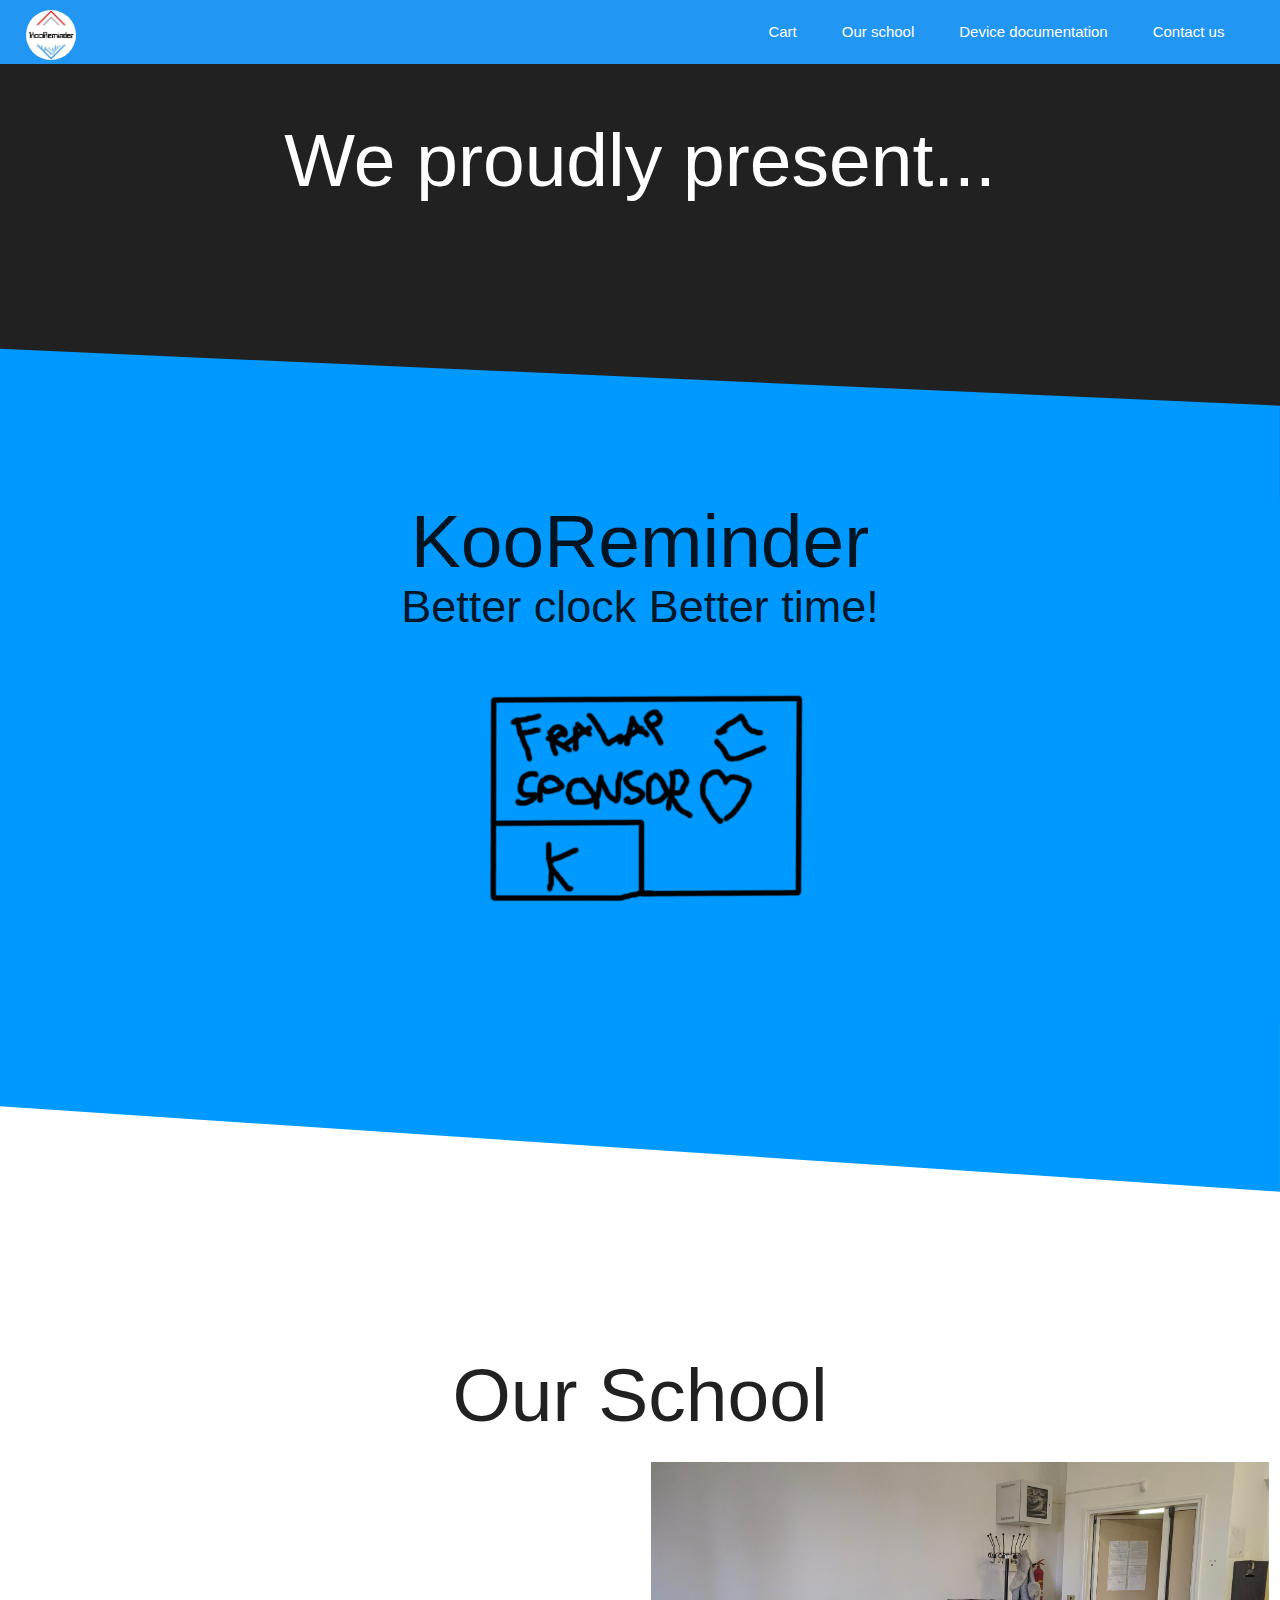
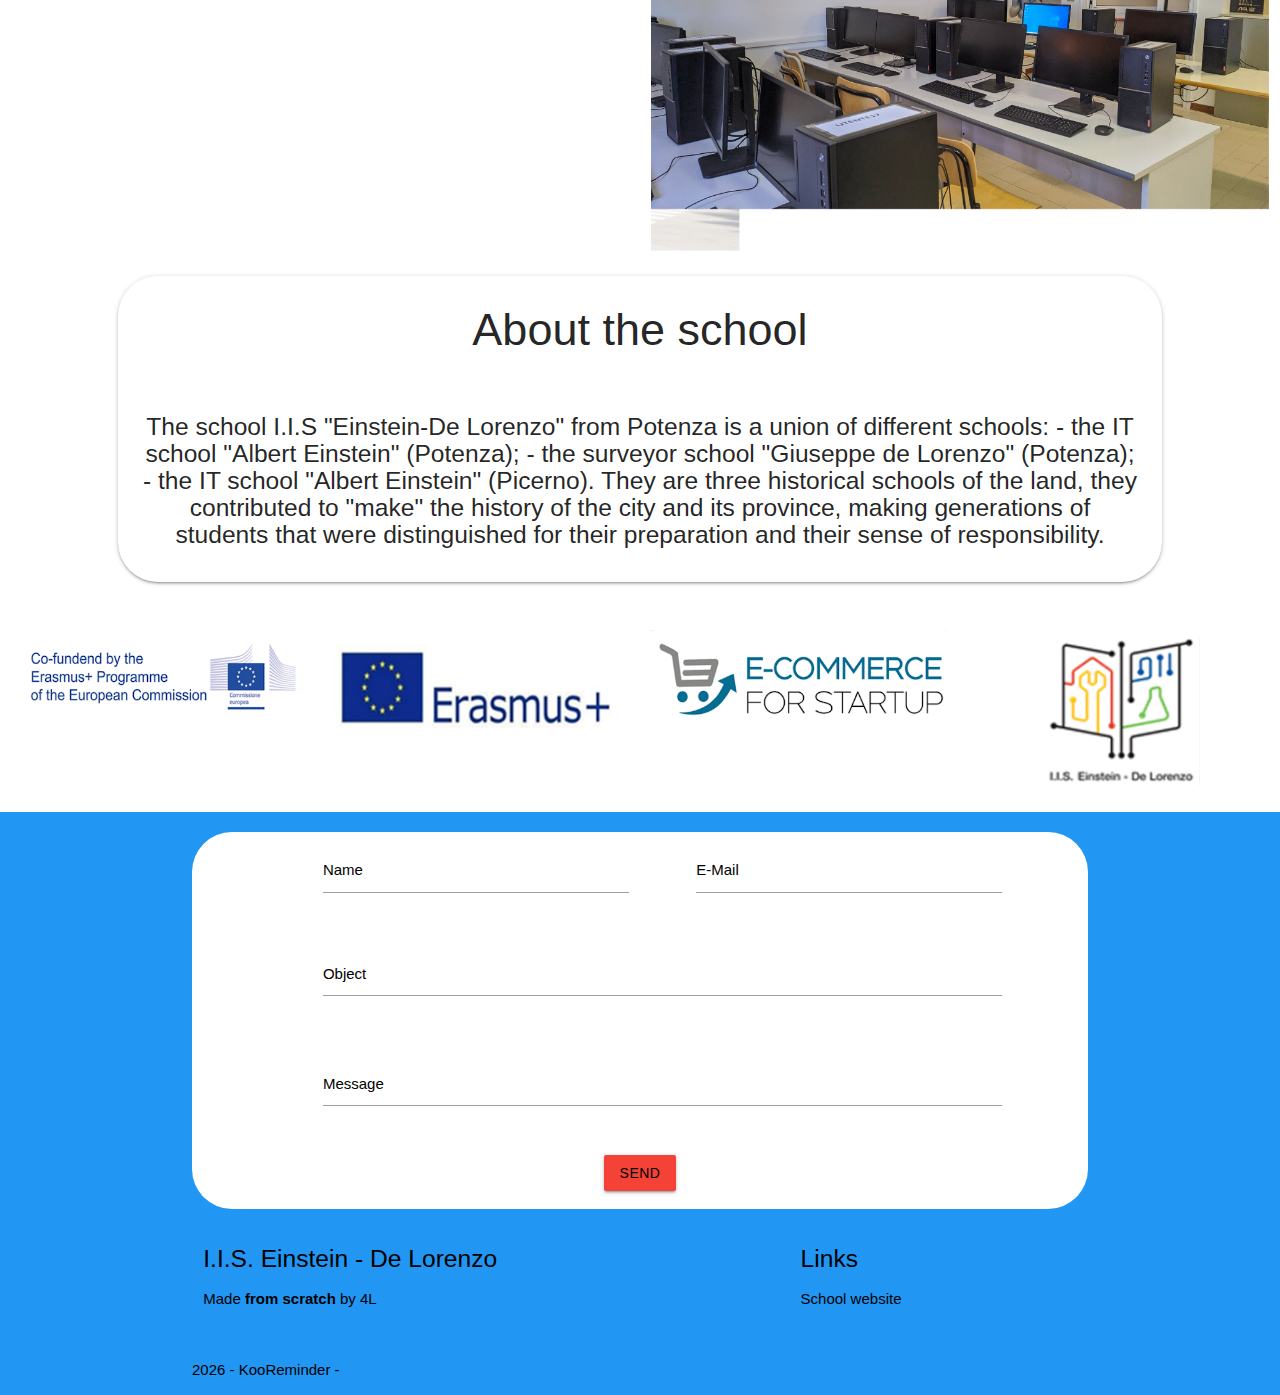
==== commit 7e461338: "About the school" ====
--- a/index.html
+++ b/index.html
@@ -84,7 +84,11 @@
           <h3>About the school</h3>
         </div>
         <div class="card-content">
-          <h5>Sample Text</h5>
+          <h5> The school I.I.S "Einstein-De Lorenzo" from Potenza is a union of different schools:
+- the IT school "Albert Einstein" (Potenza);
+- the surveyor school "Giuseppe de Lorenzo" (Potenza);
+- the IT school "Albert Einstein" (Picerno).
+They are three historical schools of the land, they contributed to "make" the history of the city and its province, making generations of students that were distinguished for their preparation and their sense of responsibility. </h5>
         </div>
       </div>
     </div>
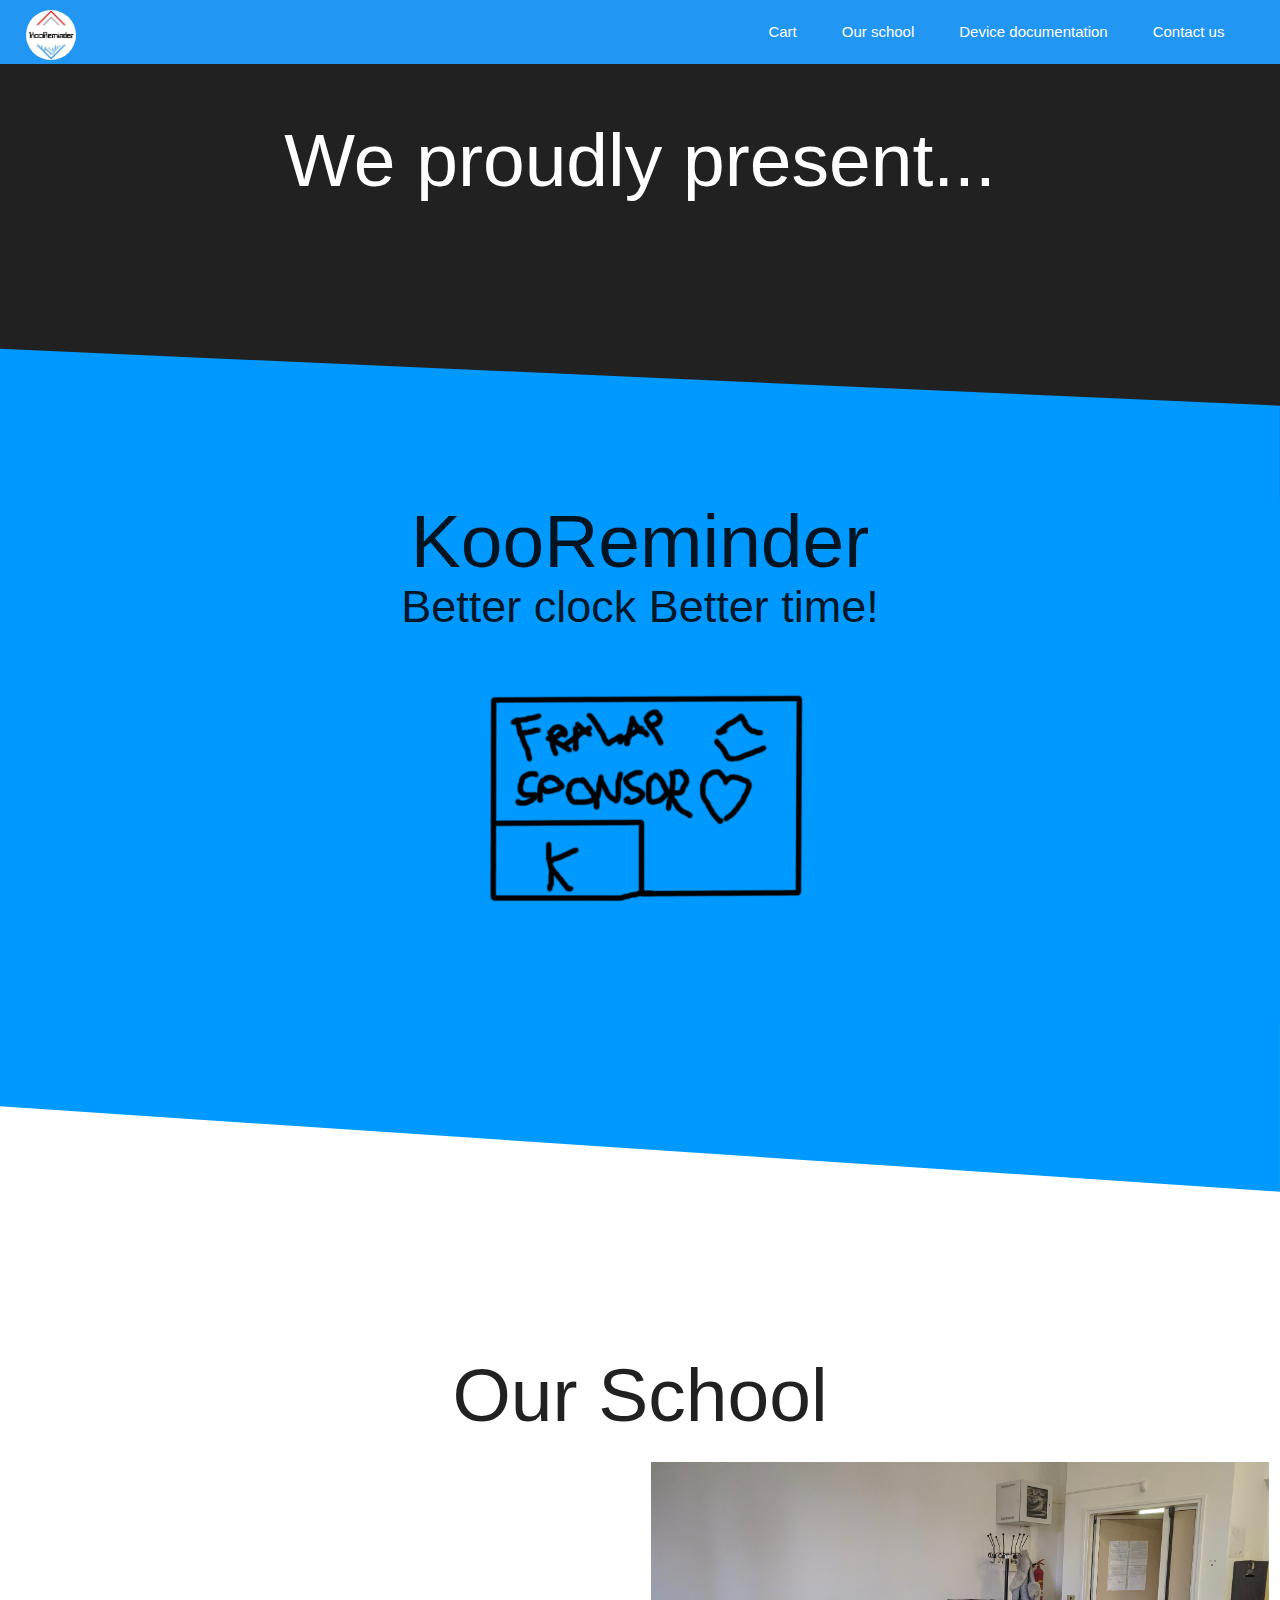
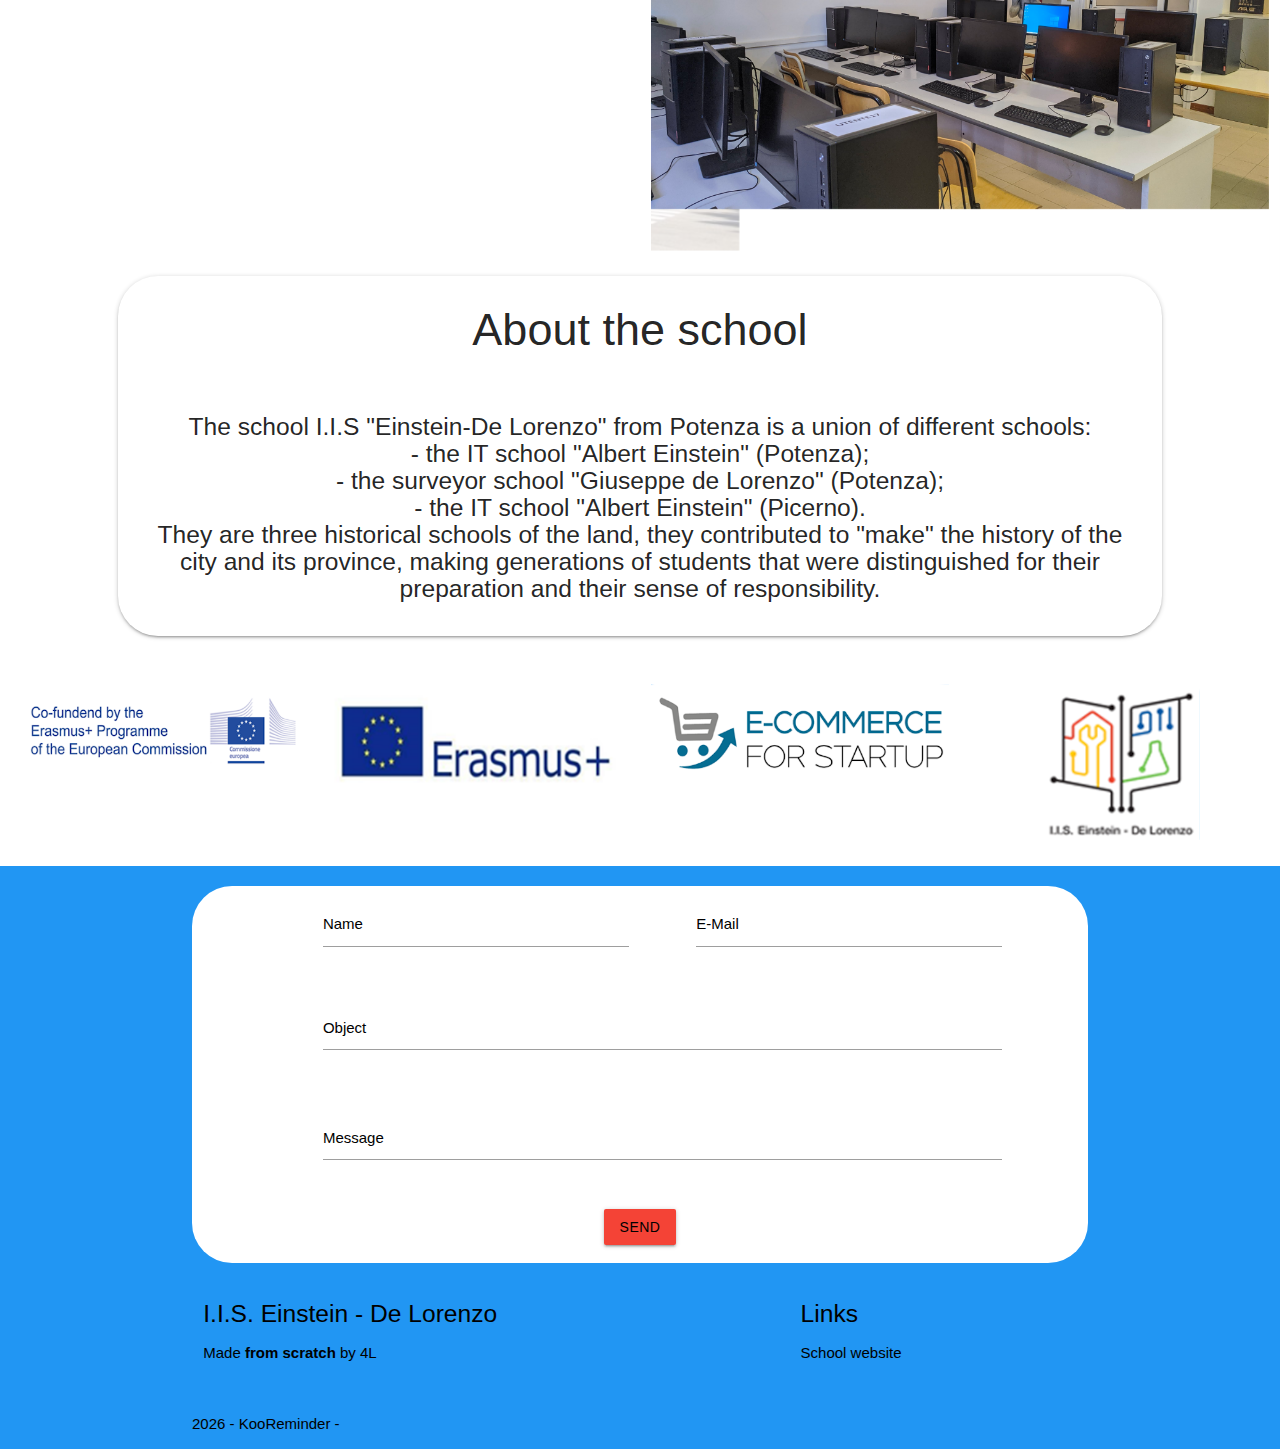
==== commit 89ddccf0: "Fix" ====
--- a/index.html
+++ b/index.html
@@ -85,10 +85,10 @@
         </div>
         <div class="card-content">
           <h5> The school I.I.S "Einstein-De Lorenzo" from Potenza is a union of different schools:
-- the IT school "Albert Einstein" (Potenza);
-- the surveyor school "Giuseppe de Lorenzo" (Potenza);
-- the IT school "Albert Einstein" (Picerno).
-They are three historical schools of the land, they contributed to "make" the history of the city and its province, making generations of students that were distinguished for their preparation and their sense of responsibility. </h5>
+<br>- the IT school "Albert Einstein" (Potenza);
+<br>- the surveyor school "Giuseppe de Lorenzo" (Potenza);
+<br>- the IT school "Albert Einstein" (Picerno).
+<br>They are three historical schools of the land, they contributed to "make" the history of the city and its province, making generations of students that were distinguished for their preparation and their sense of responsibility. </h5>
         </div>
       </div>
     </div>
